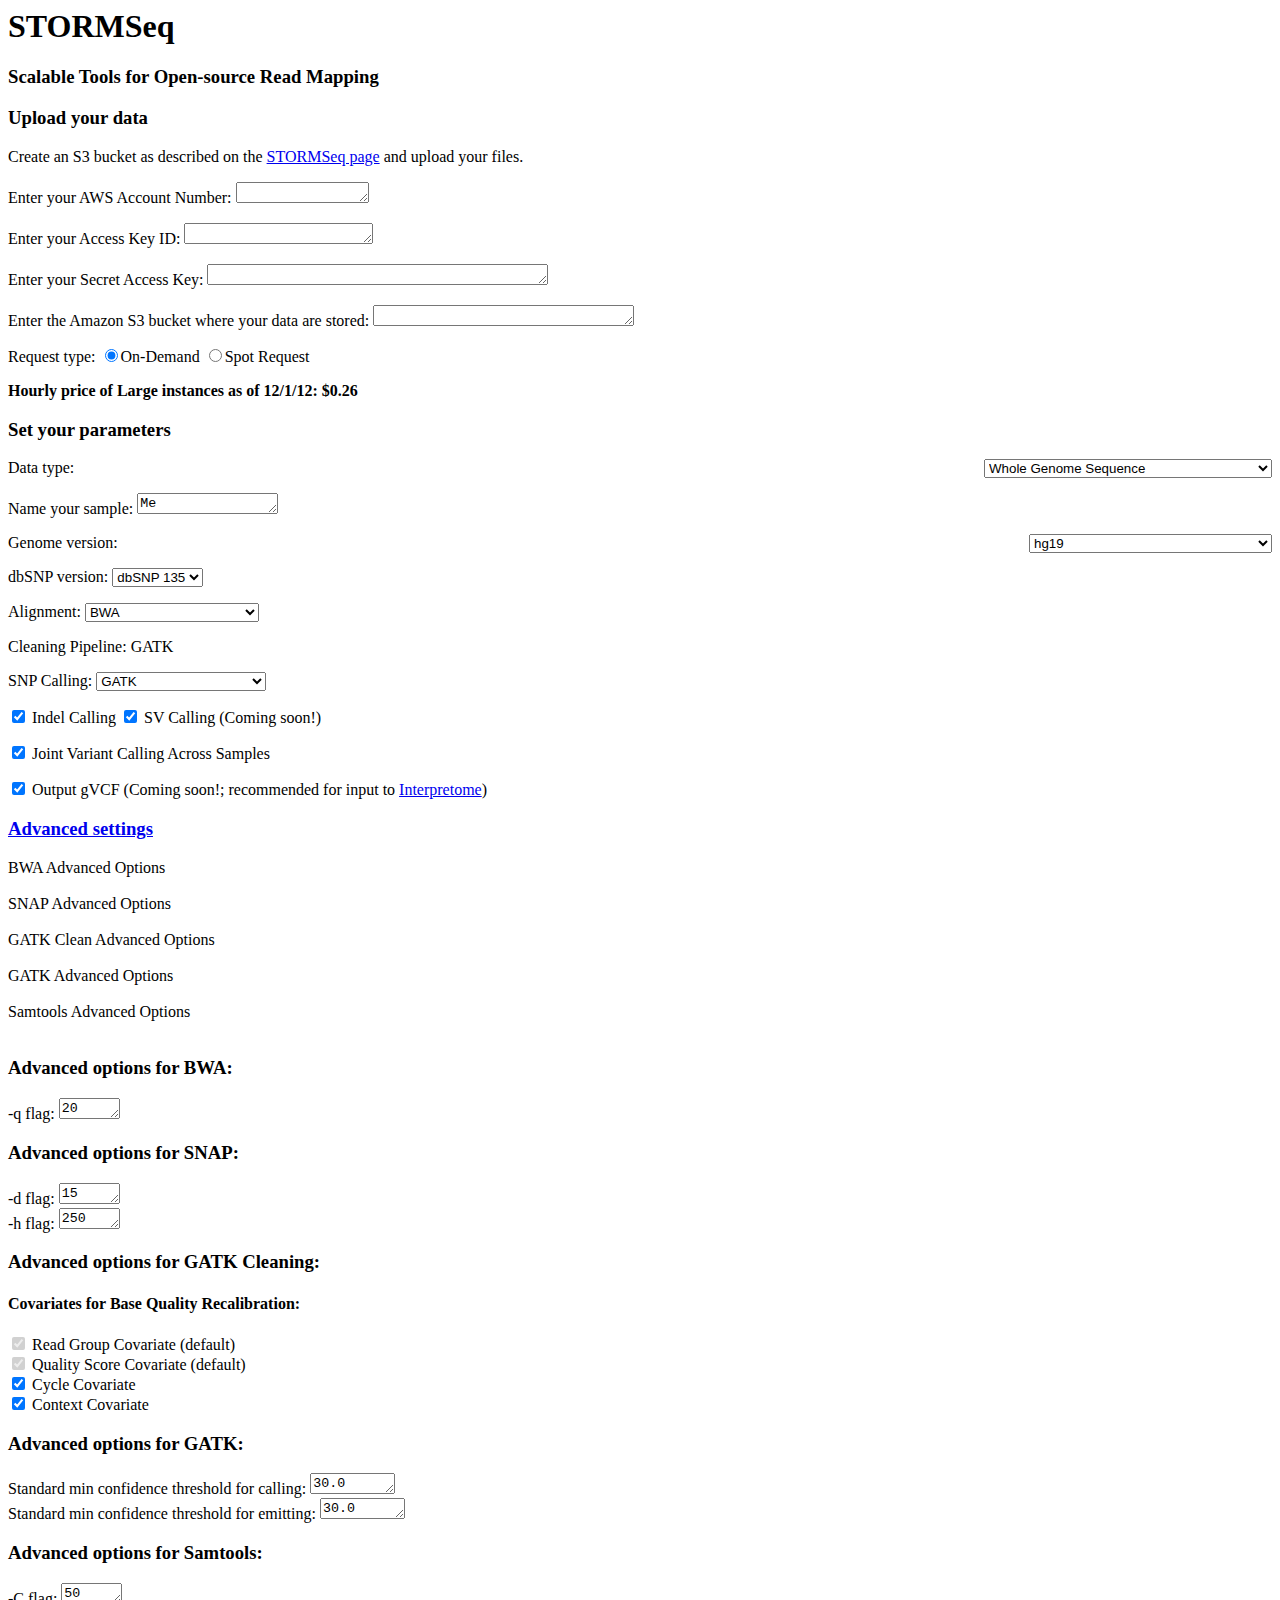
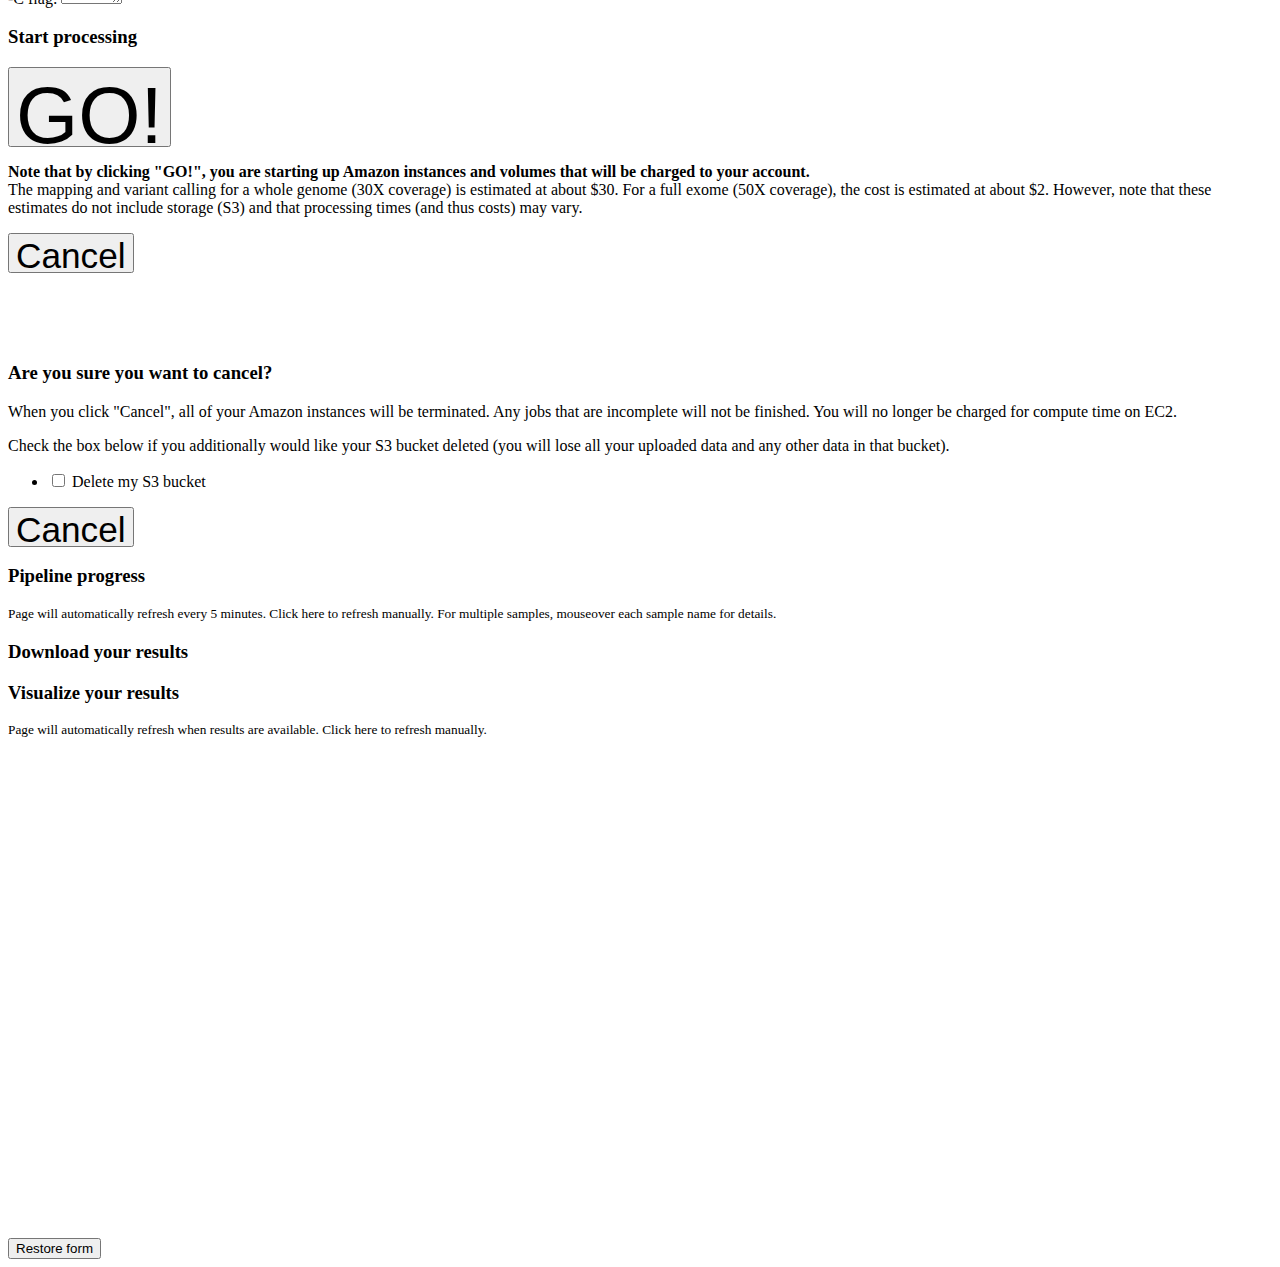
==== front_end/index.html @ 17c59794 "Fixed bug in BWA mapping" ====
<html>

<head>

<script type="text/javascript" src="js/jquery-1.7.2.min.js"></script>
<script type="text/javascript" src='js/jquery-ui-1.8.21.custom.min.js'></script>

<script src="js/jquery.ui.core.js"></script>
<script src="js/jquery.ui.widget.js"></script>
<script src="js/jquery.ui.position.js"></script>
<script src="js/jquery.ui.selectmenu.js"></script>
<script type="text/javascript" src="js/stormseq.js"></script>
<script type="text/javascript" src="js/jquery.qtip.min.js"></script>
<script type="text/javascript" src="js/d3.v2.min.js"></script>
<script type="text/javascript" src="js/jquery.autosave.pack.js"></script>
<script type="text/javascript" src="js/jquery.cookie.js"></script>

<script type="text/javascript" src="https://www.google.com/jsapi"></script>
<script type="text/javascript">
google.load("visualization", "1", {packages:["corechart"]});
</script>

<link type="text/css" href="css/jquery.ui.core.css" rel="stylesheet" />
<link type="text/css" href="css/jquery.ui.theme.css" rel="stylesheet" />
<link type="text/css" href="css/jquery.ui.selectmenu.css" rel="stylesheet" />
<link rel="stylesheet" href="css/stormseq.css" />
<link type="text/css" rel="stylesheet" href="css/jquery.qtip.css" />

<style type="text/css">
  #results_container{ display:none; }
  #no_results_container{ display:none; }
</style>


</head>
<body>
  <div id="page">
      <div id="header">
          <h1>STORMSeq</h1>
          <h3>Scalable Tools for Open-source Read Mapping</h3>
      </div>
      
      <div id="step1" class="easy-box">
          <h3>Upload your data</h3>
          <div id='startup-instructions'>
              <p>
                  Create an S3 bucket as described on the <a href="http://www.stormseq.org/use.html" target='_blank'>STORMSeq page</a> and upload your files.
              </p>
              <p>
                  <span class='qtip-link' qtip-content='Your Amazon account information will only be sent to the instance you are currently running over a secure connection.
                  This will be used to start additional machines based on the options you have selected and the number of files you upload.
                  It will not be shared with any third party.'>
                  Enter your AWS Account Number:
                  </span><textarea id='aws-account-number' rows='1' cols='14'></textarea>
              </p>
              <p>
                  <span class='qtip-link' qtip-content='Your Amazon account information will only be sent to the instance you are currently running over a secure connection.
                  This will be used to start additional machines based on the options you have selected and the number of files you upload.
                  It will not be shared with any third party.'>
                  Enter your Access Key ID: 
                  </span><textarea id='access-key-id' rows='1' cols='21'></textarea>
              </p>
              <p>
                  <span class='qtip-link' qtip-content='Your Amazon account information will only be sent to the instance you are currently running over a secure connection.
                  This will be used to start additional machines based on the options you have selected and the number of files you upload.
                  It will not be shared with any third party.'>
                  Enter your Secret Access Key:
                  </span><textarea id='secret-access-key' rows='1' cols='40'></textarea>
              </p>
              <p>
                  <span class='qtip-link' qtip-content='This can be any S3 bucket owned by you.
                  STORMSeq will look for your raw data in this bucket and then store the results here.'>
                  Enter the Amazon S3 bucket where your data are stored:
                  </span>
                  <textarea id='results-bucket' rows='1' cols='30'></textarea>
              </p>
              <!--<div id='amazon-advanced-link'>-->
              <!--    <span class='link' onclick='$("#amazon-advanced").dialog({ modal: true, width: "40%", resizable: false, buttons: {-->
              <!--      "Close": function() {$(this).dialog("close");}-->
              <!--    }});'>Amazon EC2 Advanced Options</span>-->
              <!--    <br/><br/>-->
              <!--</div>-->
              <!--<h3>Advanced options for Amazon EC2:</h3>-->
              <!--<div id="force-machine-type">-->
              <!--    <input type="radio" id="default" value='default' name="force-machine-type" checked="checked" /><label for="default" class='qtip-link'-->
              <!--    qtip-content='Default'>Default</label>-->
              <!--    <input type="radio" id="m2.4xlarge" value='m2.4xlarge' name="force-machine-type" /><label for="m2.4xlarge" class='qtip-link'-->
              <!--    qtip-content='High-memory'>High-memory</label>-->
                  <!--<input type="radio" id="cc2.8xlarge" value='cc2.8xlarge' name="force-machine-type" /><label for="cc2.8xlarge" class='qtip-link'-->
                  <!--qtip-content=''>High-memory, High-CPU (fastest, most-expensive)</label>-->
              <!--</div>-->
              <!--<br/>-->
              <p>
                <span class='qtip-link' qtip-content='<b>On-demand</b> is a standard Amazon instance.
                    These instances have fixed prices, which are typically more expensive than spot instances.
                    However, they are guaranteed server time and are guaranteed not to quit before finishing the jobs.
                    <br/>
                    <b>Spot requests</b> allow you to bid for Amazon compute time and are typically quite cheaper than On-Demand instances.
                    You can bid by entering a bid price below (the current bid price is shown, and more detailed history is available on the AWS website).
                    Note that if during processing time, the current bid price goes above your bid, the jobs may fail.
                    STORMSeq is not responsible for failed jobs due to spot request bids, and we recommend setting a bid price somewhat higher than the current price.'>
                  Request type:</span>
                <span id="amazon-request-types">
                    <input type="radio" id="normal" value='normal' name="amazon-request-types" checked="checked" /><label for="normal">On-Demand</label>
                    <input type="radio" id="spot" value='spot' name="amazon-request-types" /><label for="spot">Spot Request</label>
                </span>
              </p>
              <span id='instance-type-description'>
                <span id='normal-description' class='instance-type-descriptions'>
                  <b>Hourly price of <span class='instance-type-text'>Large</span> instances as of 12/1/12: $<span id='instance-type-on-demand-price'>0.26</span></b>
                </span>
                <span id='spot-description' class='instance-type-descriptions' style='display: none;'>
                  <span class='instance-type-text'>Large</span> instance bid: $<textarea id='spot_bid' rows='1' cols='5'>0.10</textarea>
                  <br/><b>30 day spot history:</b>
                  <div id='current-spot-price'></div>
                  If price history is not displayed, please enter your Access Key ID and Secret Access Key
                  and click <span class='link' onclick='refresh_spot_prices();'>here</span>.
                </span>
              </span>
          </div>
          <span id="report1"></span>
      </div>
      
      <div id="step2" class="easy-box disabled">
          <h3>Set your parameters</h3>
          <p>
              <span class='qtip-link' qtip-content='Select type of data analysis to optimize data output.
              In whole genome sequence, all regions of the genome will be output.
              For exome sequencing, output will be restricted to particular intervals (faster).
              Intervals files are available for the Illumina capture platform.
              Upload your own in standard intervals format (as allowed by the GATK) named as a *.interval_list file.'>
              Data type:
              </span> &nbsp;
              <select id='data-type' align='right' style='display: inline; float: right'>
                  <option value='type_wgs'>Whole Genome Sequence</option>
                  <option value='type_exome_illumina'>Illumina TruSeq Exome</option>
                  <option value='type_exome_custom'>Upload your own intervals file (coming soon!)</option>
              </select>
          </p>
          <p>
              <span class='maybe-qtip-link' qtip-content='If only one sample is uploaded (in the default directory), this sample name will be used for processing in the output file.'>
              Name your sample:</span> <textarea id='sample_name' rows='1' cols='15'>Me</textarea>
          </p>
          <p>
              Genome version:
              <select id='genome-version' align='right' style='display: inline; float: right'>
                  <option value='hg19'>hg19</option>
                  <option value='ceu-ref'>CEU reference (hg19; Coming soon!)</option>
              </select>
          </p>
          
          
          <p>
              dbSNP version:
              <select id='dbsnp-version'>
                  <option value='dbsnp135'>dbSNP 135</option>
                  <option value='dbsnp132'>dbSNP 132</option>
              </select>
          </p>
          <p>
              Alignment:
              <select id='alignment-pipeline'>
                  <option value='bwa'>BWA</option>
                  <option value='snap'>SNAP</option>
                  <option value='novo'>Novoalign (coming soon!)</option>
              </select>
          </p>
          <p>
              Cleaning Pipeline: GATK
          </p>
          <p>
              SNP Calling:
              <select id='calling-pipeline'>
                  <option value='gatk'>GATK</option>
                  <option value='samtools'>Samtools (coming soon!)</option>
              </select>
          </p>
          <p>
              <input type="checkbox" id="call_indels" name="call_indels" checked />
              <label for="call_indels">Indel Calling</label>
              <input type="checkbox" id="call_svs" name="call_svs" checked />
              <label for="call_svs">SV Calling (Coming soon!)</label>
          </p>
          <p>
              <input type="checkbox" id="joint_calling" name="joint_calling" checked />
              <label for="joint_calling">Joint Variant Calling Across Samples</label>
          </p>
          <p>
            <input type="checkbox" id="output_gvcf" name="output_gvcf" checked />
            <label for="output_gvcf">Output gVCF (Coming soon!; recommended for input to <a href="http://www.interpretome.com" target="_blank">Interpretome</a>)</label>
          </p>
          <div id="advanced_settings">
              <h3><a href="#">Advanced settings</a></h3>
              <div id='advanced-links'>
                  <div id='map-advanced-links'>
                      <div id='bwa-advanced-link' >
                          <span class='link' onclick='$("#bwa-advanced").dialog({ modal: true, width: "40%", resizable: false, buttons: {
                            "Close": function() {$(this).dialog("close");}
                          }});'>BWA Advanced Options</span>
                          <br/><br/>
                      </div>
                      <div id='snap-advanced-link' class='hidden'>
                          <span class='link' onclick='$("#snap-advanced").dialog({ modal: true, width: "40%", resizable: false, buttons: {
                            "Close": function() {$(this).dialog("close");}
                          }});'>SNAP Advanced Options</span>
                          <br/><br/>
                      </div>
                  </div>
                  <div id='clean-advanced-links' >
                      <span class='link' onclick='$("#gatk-clean-advanced").dialog({ modal: true, width: "40%", resizable: false, buttons: {
                        "Close": function() {$(this).dialog("close");}
                      }});'>GATK Clean Advanced Options</span>
                      <br/><br/>
                  </div>
                  <div id='call-advanced-links'>
                      <div id='gatk-advanced-link' >
                          <span class='link' onclick='$("#gatk-advanced").dialog({ modal: true, width: "40%", resizable: false, buttons: {
                            "Close": function() {$(this).dialog("close");}
                          }});'>GATK Advanced Options</span>
                          <br/><br/>
                      </div>
                      <div id='samtools-advanced-link' class='hidden'>
                          <span class='link' onclick='$("#samtools-advanced").dialog({ modal: true, width: "40%", resizable: false, buttons: {
                            "Close": function() {$(this).dialog("close");}
                          }});'>Samtools Advanced Options</span>
                          <br/><br/>
                      </div>
                  </div>
              </div>
          </div>
      </div>
      <div id='bwa-advanced' class='dialog hidden'>
          <h3>Advanced options for BWA:</h3>
          <span class='qtip-link' qtip-content='This is the bwa aln -q flag, which will be passed directly to BWA.
           This parameter will trim a read from the end until it encounters a maximum number of bases with Phred quality score below this threshold.
           See the BWA manual pages for more information.'>
          -q flag:</span> <textarea id='bwa-opt-q' rows='1' cols='5'>20</textarea>
      </div>
      <div id='snap-advanced' class='dialog hidden'>
          <h3>Advanced options for SNAP:</h3>
          <span class='qtip-link' qtip-content='This is the SNAP -d flag, which will be passed directly to SNAP.
           It is the maximum edit distance that SNAP will ever tolerate between a read and a candidate match in the reference genome.
           See the SNAP manual pages for more information.'>
          -d flag:</span> <textarea id='snap-opt-d' rows='1' cols='5'>15</textarea>
          <br/>
          <span class='qtip-link' qtip-content='This is the SNAP -h flag, which will be passed directly to SNAP.
           It is the threshold at which SNAP will ignore seeds with more hits than this parameter.
           See the SNAP manual pages for more information.'>
          -h flag:</span> <textarea id='snap-opt-h' rows='1' cols='5'>250</textarea>
      </div>
      <div id='gatk-clean-advanced' class='dialog hidden'>
          <h3>Advanced options for GATK Cleaning:</h3>
          <h4>Covariates for Base Quality Recalibration:</h4>
              <input type="checkbox" id="ReadGroupCovariate" name="ReadGroupCovariate" disabled='true' checked />
              <label for="ReadGroupCovariate">Read Group Covariate (default)</label>
              <br/>
              <input type="checkbox" id="QualityScoreCovariate" name="QualityScoreCovariate" disabled='true' checked />
              <label for="QualityScoreCovariate">Quality Score Covariate (default)</label>
              <br/>
              <input type="checkbox" id="CycleCovariate" name="CycleCovariate" checked />
              <label for="CycleCovariate">Cycle Covariate</label>
              <br/>
              <input type="checkbox" id="ContextCovariate" name="ContextCovariate" checked />
              <label for="ContextCovariate">Context Covariate</label>
              <br/>
      </div>
      <div id='gatk-advanced' class='dialog hidden'>
          <h3>Advanced options for GATK:</h3>
          Standard min confidence threshold for calling: <textarea id='gatk-opt-std-call' rows='1' cols='8'>30.0</textarea>
          <br/>
          Standard min confidence threshold for emitting: <textarea id='gatk-opt-std-emit' rows='1' cols='8'>30.0</textarea>
          <br/>
      </div>
      <div id='samtools-advanced' class='dialog hidden'>
          <h3>Advanced options for Samtools:</h3>
          -C flag: <textarea id='samtools-opt-c' rows='1' cols='5'>50</textarea>
      </div>
      <div id="step3" class="easy-box disabled">
          <h3>Start processing</h3>
          <p>
              <button id='start_button' class='btn green' style='height:80px; font-size:5.0em;'>GO!</button>
          </p>
          <b>Note that by clicking "GO!", you are starting up Amazon instances and volumes that will be charged to your account.</b>
          <br/>
          The mapping and variant calling for a whole genome (30X coverage) is estimated at about $30.
          For a full exome (50X coverage), the cost is estimated at about $2.
          However, note that these estimates do not include storage (S3) and that processing times (and thus costs) may vary.
          <br/>
          <p>
              <button id='confirm_cancel_button' class='btn red' style='height:40px; font-size:2.2em;'>Cancel</button>
          </p>
          <br/><br/>
          <div id='run-status'></div>
          <br/>
      </div>
      <div id='cancel-box' class='hidden dialog'>
          <h3>Are you sure you want to cancel?</h3>
          <p>
          When you click "Cancel", all of your Amazon instances will be terminated.  Any jobs that are incomplete
          will not be finished.  You will no longer be charged for compute time on EC2.
          </p>
          <p>
          Check the box below if you additionally would like your S3 bucket deleted (you will lose all your uploaded data and any other data in that bucket).
          <div id='cancel-advanced'>
          <ul><li><input type="checkbox" id="delete_s3" name="delete_s3"/>
              <label for="delete_s3">Delete my S3 bucket</label>
          </ul>
          </div>
          </p>
          <p>
              <button id='cancel_button' class='btn red' style='height:40px; font-size:2.2em;'>Cancel</button>
          </p>
      </div>
      <div id='cancel-response-box' class='hidden dialog'></div>
      <div id="progress">
          <h3>Pipeline progress</h3>
          <small>Page will automatically refresh every 5 minutes. Click <span class='link' onclick='click_refresh_progress();'>here</span> to refresh manually.
          For multiple samples, mouseover each sample name for details.<br/></small>
          <div id='all-progress-charts'>
          </div>
          <div id='all-progress-charts-hidden'>
          </div>
      </div>
      
      <div id="download">
          <h3>Download your results</h3>
          <div id='download-results'></div>
      </div>
  
      <div id="visualize">
          <h3>Visualize your results</h3>
          <small>Page will automatically refresh when results are available. Click <span class='link' onclick='refresh_vis();'>here</span> to refresh manually.<br/></small>
          <div id='visualize-results'></div>
          <div id='chart_div' style="width: 900px; height: 500px;"></div>
      </div>
  
  </div>  
  <button class="autosave_restore hidden">Restore form</button>

</body>

</html>
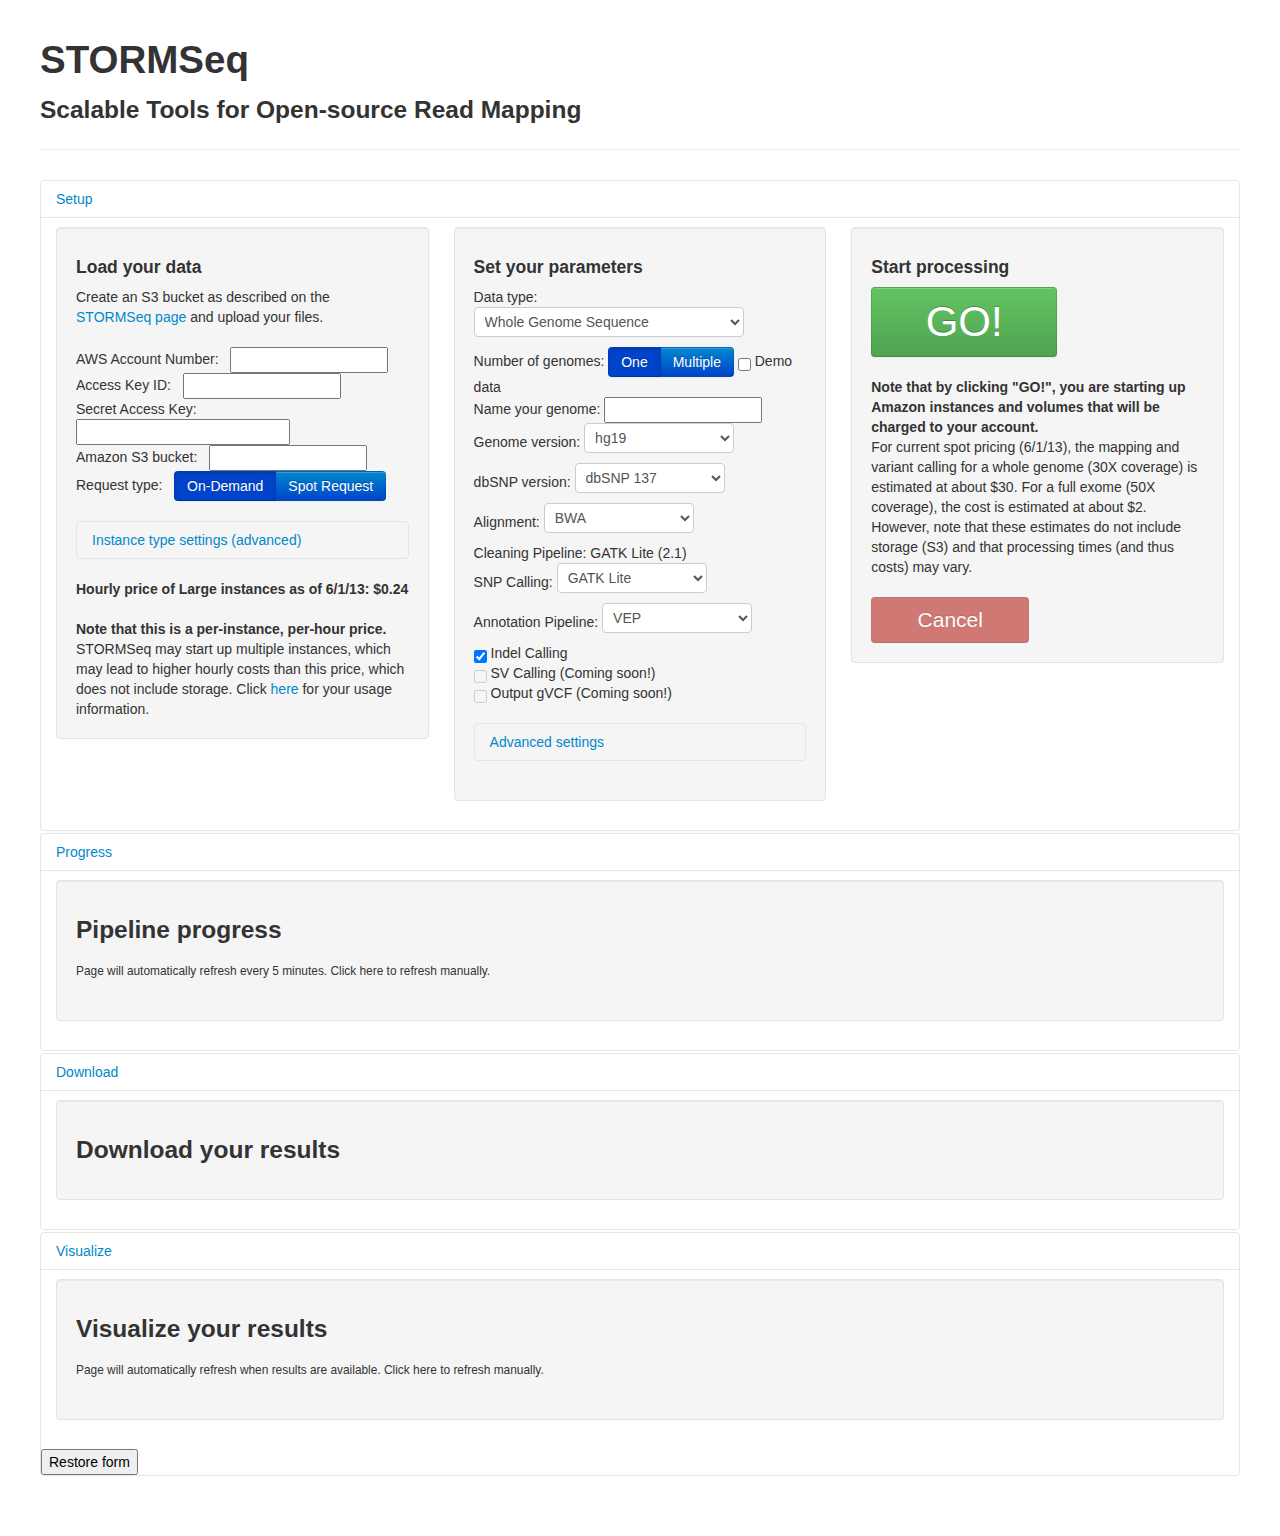
==== commit b5ad40ca: "Minor fixes; Up to v1.0.4" ====
--- a/front_end/index.html
+++ b/front_end/index.html
@@ -1,342 +1,453 @@
-<html>
-
-<head>
-
-<script type="text/javascript" src="js/jquery-1.7.2.min.js"></script>
-<script type="text/javascript" src='js/jquery-ui-1.8.21.custom.min.js'></script>
-
-<script src="js/jquery.ui.core.js"></script>
-<script src="js/jquery.ui.widget.js"></script>
-<script src="js/jquery.ui.position.js"></script>
-<script src="js/jquery.ui.selectmenu.js"></script>
-<script type="text/javascript" src="js/stormseq.js"></script>
-<script type="text/javascript" src="js/jquery.qtip.min.js"></script>
-<script type="text/javascript" src="js/d3.v2.min.js"></script>
-<script type="text/javascript" src="js/jquery.autosave.pack.js"></script>
-<script type="text/javascript" src="js/jquery.cookie.js"></script>
-
-<script type="text/javascript" src="https://www.google.com/jsapi"></script>
-<script type="text/javascript">
-google.load("visualization", "1", {packages:["corechart"]});
-</script>
-
-<link type="text/css" href="css/jquery.ui.core.css" rel="stylesheet" />
-<link type="text/css" href="css/jquery.ui.theme.css" rel="stylesheet" />
-<link type="text/css" href="css/jquery.ui.selectmenu.css" rel="stylesheet" />
-<link rel="stylesheet" href="css/stormseq.css" />
-<link type="text/css" rel="stylesheet" href="css/jquery.qtip.css" />
-
-<style type="text/css">
-  #results_container{ display:none; }
-  #no_results_container{ display:none; }
-</style>
-
-
-</head>
-<body>
-  <div id="page">
-      <div id="header">
-          <h1>STORMSeq</h1>
-          <h3>Scalable Tools for Open-source Read Mapping</h3>
+<!DOCTYPE html>
+<html lang='en'>
+  <head>
+    <meta charset="utf-8">
+    <title>STORMSeq Webserver</title>
+    <meta name="viewport" content="width=device-width, initial-scale=1.0">
+    <meta name="description" content="">
+    <meta name="author" content="">
+      
+    <link rel="stylesheet" href="css/bootstrap.min.css" />
+    <!--<link rel="stylesheet" href="css/bootstrap-responsive.min.css" />-->
+    <!--<link type="text/css" href="css/jquery.ui.core.css" rel="stylesheet" />-->
+    <!--<link type="text/css" href="css/jquery.ui.theme.css" rel="stylesheet" />-->
+    <!--<link type="text/css" href="css/jquery.ui.selectmenu.css" rel="stylesheet" />-->
+    <link rel="stylesheet" href="css/stormseq.css" />
+    
+    <script type="text/javascript" src="js/jquery-1.7.2.min.js"></script>
+    <!--<script type="text/javascript" src='js/jquery-ui-1.8.21.custom.min.js'></script>-->
+    <style>
+      body {
+        padding: 20px 40px 40px 40px;
+      }
+    </style>
+  </head>
+  <body>
+    <div id="container">
+      <div class="page-header">
+        <h1>STORMSeq</h1>
+        <h3>Scalable Tools for Open-source Read Mapping</h3>
       </div>
-      
-      <div id="step1" class="easy-box">
-          <h3>Upload your data</h3>
-          <div id='startup-instructions'>
-              <p>
-                  Create an S3 bucket as described on the <a href="http://www.stormseq.org/use.html" target='_blank'>STORMSeq page</a> and upload your files.
-              </p>
-              <p>
-                  <span class='qtip-link' qtip-content='Your Amazon account information will only be sent to the instance you are currently running over a secure connection.
-                  This will be used to start additional machines based on the options you have selected and the number of files you upload.
-                  It will not be shared with any third party.'>
-                  Enter your AWS Account Number:
-                  </span><textarea id='aws-account-number' rows='1' cols='14'></textarea>
-              </p>
-              <p>
-                  <span class='qtip-link' qtip-content='Your Amazon account information will only be sent to the instance you are currently running over a secure connection.
-                  This will be used to start additional machines based on the options you have selected and the number of files you upload.
-                  It will not be shared with any third party.'>
-                  Enter your Access Key ID: 
-                  </span><textarea id='access-key-id' rows='1' cols='21'></textarea>
-              </p>
-              <p>
-                  <span class='qtip-link' qtip-content='Your Amazon account information will only be sent to the instance you are currently running over a secure connection.
-                  This will be used to start additional machines based on the options you have selected and the number of files you upload.
-                  It will not be shared with any third party.'>
-                  Enter your Secret Access Key:
-                  </span><textarea id='secret-access-key' rows='1' cols='40'></textarea>
-              </p>
-              <p>
-                  <span class='qtip-link' qtip-content='This can be any S3 bucket owned by you.
-                  STORMSeq will look for your raw data in this bucket and then store the results here.'>
-                  Enter the Amazon S3 bucket where your data are stored:
-                  </span>
-                  <textarea id='results-bucket' rows='1' cols='30'></textarea>
-              </p>
-              <!--<div id='amazon-advanced-link'>-->
-              <!--    <span class='link' onclick='$("#amazon-advanced").dialog({ modal: true, width: "40%", resizable: false, buttons: {-->
-              <!--      "Close": function() {$(this).dialog("close");}-->
-              <!--    }});'>Amazon EC2 Advanced Options</span>-->
-              <!--    <br/><br/>-->
-              <!--</div>-->
-              <!--<h3>Advanced options for Amazon EC2:</h3>-->
-              <!--<div id="force-machine-type">-->
-              <!--    <input type="radio" id="default" value='default' name="force-machine-type" checked="checked" /><label for="default" class='qtip-link'-->
-              <!--    qtip-content='Default'>Default</label>-->
-              <!--    <input type="radio" id="m2.4xlarge" value='m2.4xlarge' name="force-machine-type" /><label for="m2.4xlarge" class='qtip-link'-->
-              <!--    qtip-content='High-memory'>High-memory</label>-->
-                  <!--<input type="radio" id="cc2.8xlarge" value='cc2.8xlarge' name="force-machine-type" /><label for="cc2.8xlarge" class='qtip-link'-->
-                  <!--qtip-content=''>High-memory, High-CPU (fastest, most-expensive)</label>-->
-              <!--</div>-->
-              <!--<br/>-->
-              <p>
-                <span class='qtip-link' qtip-content='<b>On-demand</b> is a standard Amazon instance.
-                    These instances have fixed prices, which are typically more expensive than spot instances.
-                    However, they are guaranteed server time and are guaranteed not to quit before finishing the jobs.
-                    <br/>
-                    <b>Spot requests</b> allow you to bid for Amazon compute time and are typically quite cheaper than On-Demand instances.
-                    You can bid by entering a bid price below (the current bid price is shown, and more detailed history is available on the AWS website).
-                    Note that if during processing time, the current bid price goes above your bid, the jobs may fail.
-                    STORMSeq is not responsible for failed jobs due to spot request bids, and we recommend setting a bid price somewhat higher than the current price.'>
-                  Request type:</span>
-                <span id="amazon-request-types">
-                    <input type="radio" id="normal" value='normal' name="amazon-request-types" checked="checked" /><label for="normal">On-Demand</label>
-                    <input type="radio" id="spot" value='spot' name="amazon-request-types" /><label for="spot">Spot Request</label>
+    
+<div class='accordion' id="all_tabs">
+  <div class="accordion-group">
+    <div class="accordion-heading">
+      <a class="accordion-toggle" data-toggle="collapse" href="#start_tab">Setup</a>
+    </div>
+    <div id='start_tab' class='accordion-body collapse in'>
+      <div class="accordion-inner">
+        <div class="row-fluid">
+          <div class="span4">
+            <div class='well easy-box'>
+              <h4>Load your data</h4>
+              Create an S3 bucket as described on the <a href="http://www.stormseq.org/use.html" target='_blank'>STORMSeq page</a> and upload your files.
+              <br/><br/>
+              <span class="tt" title='Your Amazon account information will only be sent to the instance you are currently running over a secure connection.
+              This will be used to start additional machines based on the options you have selected and the number of files you upload.
+              It will not be shared with any third party.'>
+              AWS Account Number:
+              </span>&nbsp; <input id='aws_account_number' class='input-medium opts'></input>
+              <br/>
+              <span class="tt" title='Your Amazon account information will only be sent to the instance you are currently running over a secure connection.
+              This will be used to start additional machines based on the options you have selected and the number of files you upload.
+              It will not be shared with any third party.'>
+              Access Key ID: 
+              </span>&nbsp; <input id='access_key_id' class='input-medium opts'></input>
+              <br/>
+              <span class="tt" title='Your Amazon account information will only be sent to the instance you are currently running over a secure connection.
+              This will be used to start additional machines based on the options you have selected and the number of files you upload.
+              It will not be shared with any third party.'>
+              Secret Access Key:
+              </span> &nbsp; <input id='secret_access_key' class='opts'></input>
+              <br/>
+              <span class="tt" title='This can be any S3 bucket owned by you.
+              STORMSeq will look for your raw data in this bucket and then store the results here.'>
+              Amazon S3 bucket:
+              </span> &nbsp; <input id='s3_bucket' class='input-medium opts'></input>
+              <br/>
+              <span class="tt" title='<b>On-demand</b> is a standard Amazon instance.
+                These instances have fixed prices, which are typically more expensive than spot instances.
+                However, they are guaranteed server time and are guaranteed not to quit before finishing the jobs.
+                <br/>
+                <b>Spot requests</b> allow you to bid for Amazon compute time and are typically quite cheaper than On-Demand instances.
+                You can bid by entering a bid price below (the current bid price is shown, and more detailed history is available on the AWS website).
+                Note that if during processing time, the current bid price goes above your bid, the jobs may fail.
+                STORMSeq is not responsible for failed jobs due to spot request bids, and we recommend setting a bid price somewhat higher than the current price.'>
+                Request type:
+              </span> &nbsp;
+              <div class="btn-group" data-toggle="buttons-radio" id="amazon-request-types">
+                <a name='normal' value='normal' class="btn btn-primary active">On-Demand</a>
+                <a name='spot' value='spot' class="btn btn-primary">Spot Request</a>
+              </div>
+              <br/><br/>
+              <div class='accordion' id="advanced_settings">
+                <div class="accordion-group">
+                  <div class="accordion-heading">
+                    <a class="accordion-toggle" data-toggle="collapse" data-parent="#machine_settings" href="#machine-links">Instance type settings (advanced)</a>
+                  </div>
+                  <div id='machine-links' class='accordion-body collapse'>
+                    <div class="accordion-inner">
+                      <select id='amazon-instance-types' class='input-medium opts'>
+                        <option value='default' id='default_instance_option'>Default (Large)</option>
+                        <option value='c1.xlarge'>High-CPU Extra Large (BWA and BWA-MEM; c1.xlarge)</option>
+                        <option value='m1.xlarge'>Extra Large (BWA and BWA-MEM; m1.xlarge)</option>
+                        <option value='m2.4xlarge'>High-Memory 4X Extra Large (All; m2.4xlarge)</option>
+                      </select>
+                    </div>
+                  </div>
+                </div>
+              </div>
+              <span id='instance-type-description'>
+                <span id='normal-description' class='amazon_types'>
+                  <b>Hourly price of <span class='instance-type-text'>Large</span> instances as of 6/1/13: $<span id='instance-type-on-demand-price'>0.24</span></b>
                 </span>
-              </p>
-              <span id='instance-type-description'>
-                <span id='normal-description' class='instance-type-descriptions'>
-                  <b>Hourly price of <span class='instance-type-text'>Large</span> instances as of 12/1/12: $<span id='instance-type-on-demand-price'>0.26</span></b>
-                </span>
-                <span id='spot-description' class='instance-type-descriptions' style='display: none;'>
-                  <span class='instance-type-text'>Large</span> instance bid: $<textarea id='spot_bid' rows='1' cols='5'>0.10</textarea>
-                  <br/><b>30 day spot history:</b>
-                  <div id='current-spot-price'></div>
+                <span id='spot-description' class='hide amazon_types'>
+                  <span class='instance-type-text'>Large</span> instance bid: $<input id='spot_bid' class='input-mini opts'></input>
+                  <br/>
+                  <b>30 day spot history:</b><br/>
+                  <span id='current-spot-price'></span>
+                  <br/>
                   If price history is not displayed, please enter your Access Key ID and Secret Access Key
                   and click <span class='link' onclick='refresh_spot_prices();'>here</span>.
                 </span>
+                <br/><br/>
+                <b>Note that this is a per-instance, per-hour price.</b>
+                STORMSeq may start up multiple
+                <span class="tt" title='The number of instances depends on the number of samples and input files provided, and what type of analysis (exome or genome) is selected.'>instances</span>,
+                which may lead to higher hourly costs than this price, which does not include storage.
+                Click
+                <a href="https://portal.aws.amazon.com/gp/aws/developer/account?ie=UTF8&action=activity-summary" target="_blank">here</a>
+                <!--<a href="https://console.aws.amazon.com/billing/home#/" target="_blank">here</a>-->
+                for your usage information.
               </span>
-          </div>
-          <span id="report1"></span>
-      </div>
-      
-      <div id="step2" class="easy-box disabled">
-          <h3>Set your parameters</h3>
-          <p>
-              <span class='qtip-link' qtip-content='Select type of data analysis to optimize data output.
+            </div>
+          </div>
+          
+          <div class="span4">
+            <div class='well easy-box'>
+              <h4>Set your parameters</h4>
+              <span class="tt" title='Select type of data analysis to optimize data output.
               In whole genome sequence, all regions of the genome will be output.
               For exome sequencing, output will be restricted to particular intervals (faster).
               Intervals files are available for the Illumina capture platform.
               Upload your own in standard intervals format (as allowed by the GATK) named as a *.interval_list file.'>
               Data type:
               </span> &nbsp;
-              <select id='data-type' align='right' style='display: inline; float: right'>
-                  <option value='type_wgs'>Whole Genome Sequence</option>
-                  <option value='type_exome_illumina'>Illumina TruSeq Exome</option>
-                  <option value='type_exome_custom'>Upload your own intervals file (coming soon!)</option>
-              </select>
-          </p>
-          <p>
-              <span class='maybe-qtip-link' qtip-content='If only one sample is uploaded (in the default directory), this sample name will be used for processing in the output file.'>
-              Name your sample:</span> <textarea id='sample_name' rows='1' cols='15'>Me</textarea>
-          </p>
-          <p>
+              <select id='data_type' class='input-xlarge opts'>
+                <option value='type_wgs'>Whole Genome Sequence</option>
+                <option value='type_exome_illumina'>Illumina TruSeq Exome</option>
+                <option value='type_exome_nextera'>Illumina Nextera Rapid Capture</option>
+                <!--<option value='type_exome_nextera_expanded'>Illumina Nextera Rapid Capture Expanded</option>-->
+                  <!--Nextera expanded has no chrM capture, so this would break GATK - need workaround-->
+                <option value='type_exome_custom' disabled='disabled'>Upload your own intervals file (coming soon!)</option>
+              </select>
+              <br/>
+              Number of genomes:
+              <div class="btn-group" data-toggle="buttons-radio" id='number_of_genomes'>
+                <a id='single_individual' value='single_individual' class="btn btn-primary active">One</a>
+                <a id='multiple_individuals' href="#sample_names_modal" data-toggle="modal" value='multiple_individuals' class="btn btn-primary">Multiple</a>
+              </div>
+              <input type="checkbox" id="demo_data" class='opts' /> <span class='tt' title='Click here to run demo data instead of your samples. Note that you will still be charged by Amazon for this run.'>Demo data</span>
+              <br/>
+              <div id='genome_name'>
+                <span class='tt' title='If only one sample is uploaded (in the root directory of the S3 bucket), this sample name will be used for processing in the output file.'>
+                  Name your genome:
+                </span> <input id='sample_name' class='input-medium opts'></input>
+              </div>
+              <div id='multiple_genome_names' class='hide'>
+                <span class='link' href="#sample_names_modal" data-toggle="modal">Select genomes</span>
+              </div>
+              
+              <div id='sample_names_modal' class='modal hide fade'>
+                <div class="modal-header">
+                  <button type="button" class="close" data-dismiss="modal" aria-hidden="true">&times;</button>
+                  <h3>Multiple Samples</h3>
+                </div>
+                <div class="modal-body">
+                  Please select the names of the genomes you wish to align.
+                  These correspond exactly to directories in your S3 bucket.
+                  Click <span class='link' onclick='refresh_sample_names()'>here</span> to refresh.
+                  <br/><br/>
+                  <div id='sample_name_selects'>
+                    <div id='sample_span_1'>
+                      Sample 1: <select id='sample_1' class='input-large multi_sample all_samples'>
+                      <option value=''></option>
+                      </select><br/>
+                    </div>
+                  </div>
+                  <a name='add_sample' class='btn btn-primary' onclick='add_sample();'>Add Sample</a>
+                </div>
+                <div class="modal-footer">
+                  <a href="#" class="btn" data-dismiss="modal" aria-hidden="true">Close</a>
+                </div>
+              </div>
+              
               Genome version:
-              <select id='genome-version' align='right' style='display: inline; float: right'>
-                  <option value='hg19'>hg19</option>
-                  <option value='ceu-ref'>CEU reference (hg19; Coming soon!)</option>
-              </select>
-          </p>
+              <select id='genome_version' class='input-medium opts'>
+                <option value='hg19'>hg19</option>
+                <option value='ceu_ref' disabled='disabled'>CEU reference (hg19; Coming soon!)</option>
+              </select>
+              <br/>
+              dbSNP version:
+              <select id='dbsnp_version' class='input-medium opts'>
+                <option value='dbsnp137'>dbSNP 137</option>
+                <option value='dbsnp135'>dbSNP 135</option>
+                <option value='dbsnp132'>dbSNP 132</option>
+              </select>
+              <br/>
+              Alignment:
+              <select id='alignment_pipeline' class='input-medium opts'>
+                <option value='bwa'>BWA</option>
+                <option value='bwa-mem'>BWA-MEM</option>
+                <option value='snap'>SNAP</option>
+                <!--<option value='novo'>Novoalign (coming soon!)</option>-->
+              </select>
+              <br/>
+              Cleaning Pipeline: GATK Lite (2.1)
+              <br/>
+              SNP Calling:
+              <select id='calling_pipeline' class='input-medium opts'>
+                <option value='gatk-lite'>GATK Lite</option>
+                <option value='samtools'>Samtools</option>
+                <option value='gatk' disabled='disabled'>GATK 2.7 (coming soon!)</option>
+              </select>
+              <br/>
+              Annotation Pipeline:
+              <select id='annotation_pipeline' class='input-medium opts'>
+                <option value='vep'>VEP</option>
+                <option value='vat' disabled='disabled'>VAT (coming soon!)</option>
+              </select>
+              <br/>
+              <input type="checkbox" id="indel_calling" class='opts' checked /> Indel Calling
+              <br/>
+              <input type="checkbox" id="sv_calling" class='opts' disabled='disabled' /> SV Calling (Coming soon!)
+              <br/>
+              <span id='joint_calling_box' class='hide'><input type="checkbox" id="joint_calling" class='opts' checked /> Joint Variant Calling Across Samples<br/></span>
+              <span id='gvcf_box'>
+                <input type="checkbox" id="output_gvcf" class='opts' disabled='disabled' />
+                Output gVCF (Coming soon!<!--; recommended for input to <a href="http://www.interpretome.com" target="_blank">Interpretome</a>-->)
+              </span>
+              <br/><br/>
+              <div class='accordion' id="advanced_settings">
+                <div class="accordion-group">
+                  <div class="accordion-heading">
+                    <a class="accordion-toggle" data-toggle="collapse" data-parent="#advanced_settings" href="#advanced-links">Advanced settings</a>
+                  </div>
+                  <div id='advanced-links' class='accordion-body collapse'>
+                    <div class="accordion-inner">
+                      <div id='map-advanced-links'>
+                        <a id='bwa-advanced-link' href="#bwa-advanced" class="btn" data-toggle="modal">BWA Advanced Options</a>
+                        <a id='snap-advanced-link' href="#snap-advanced" class="btn" data-toggle="modal">SNAP Advanced Options</a>
+                      </div>
+                      <div id='clean-advanced-links'>
+                        <a id='gatk-clean-advanced-link' href="#gatk-clean-advanced" class="btn" data-toggle="modal">GATK Clean Advanced Options</a>
+                      </div>
+                      <div id='call-advanced-links'>
+                        <a id='gatk-advanced-link' href="#gatk-advanced" class="btn" data-toggle="modal">GATK Advanced Options</a>
+                        <a id='samtools-advanced-link' href="#samtools-advanced" class="btn" data-toggle="modal">Samtools Advanced Options</a>
+                      </div>
+                    </div>
+                  </div>
+                </div>
+              </div>
+              
+              <div id='bwa-advanced' class='modal hide fade'>
+                <div class="modal-header">
+                  <button type="button" class="close" data-dismiss="modal" aria-hidden="true">&times;</button>
+                  <h3>Advanced options for BWA</h3>
+                </div>
+                <div class="modal-body">
+                  <span class="tt" title='This is the bwa aln -q flag, which will be passed directly to BWA.
+                   This parameter will trim a read from the end until it encounters a maximum number of bases with Phred quality score below this threshold.
+                   See the BWA manual pages for more information.'>
+                  -q flag:</span> <input id='bwa_opt_q' class='input-mini opts' value="20"></input>
+                </div>
+                <div class="modal-footer">
+                  <a href="#" class="btn" data-dismiss="modal" aria-hidden="true">Close</a>
+                </div>
+              </div>
+              
+              <div id='snap-advanced' class='modal hide fade'>
+                <div class="modal-header">
+                  <button type="button" class="close" data-dismiss="modal" aria-hidden="true">&times;</button>
+                  <h3>Advanced options for SNAP</h3>
+                </div>
+                <div class="modal-body">
+                  <span class="tt" title='This is the SNAP -d flag, which will be passed directly to SNAP.
+                   It is the maximum edit distance that SNAP will ever tolerate between a read and a candidate match in the reference genome.
+                   See the SNAP manual pages for more information.'>
+                  -d flag:</span> <input id='snap_opt_d' class='input-mini opts' value='15'></input>
+                  <br/>
+                  <span class="tt" title='This is the SNAP -h flag, which will be passed directly to SNAP.
+                   It is the threshold at which SNAP will ignore seeds with more hits than this parameter.
+                   See the SNAP manual pages for more information.'>
+                  -h flag:</span> <input id='snap_opt_h' class='input-mini opts' value='250'></input>
+                </div>
+                <div class="modal-footer">
+                  <a href="#" class="btn" data-dismiss="modal" aria-hidden="true">Close</a>
+                </div>
+              </div>
+              
+              <div id='gatk-clean-advanced' class='modal hide fade'>
+                <div class="modal-header">
+                  <button type="button" class="close" data-dismiss="modal" aria-hidden="true">&times;</button>
+                  <h3>Advanced options for GATK Cleaning</h3>
+                </div>
+                <div class="modal-body">
+                  <h4>Covariates for Base Quality Recalibration</h4>
+                  <input type="checkbox" id="ReadGroupCovariate" class="opts" disabled='true' checked /> Read Group Covariate (default)
+                  <br/>
+                  <input type="checkbox" id="QualityScoreCovariate" class="opts" disabled='true' checked /> Quality Score Covariate (default)
+                  <br/>
+                  <input type="checkbox" id="CycleCovariate" class="opts" checked /> Cycle Covariate
+                  <br/>
+                  <input type="checkbox" id="ContextCovariate" class="opts" checked /> Context Covariate
+                </div>
+                <div class="modal-footer">
+                  <a href="#" class="btn" data-dismiss="modal" aria-hidden="true">Close</a>
+                </div>
+              </div>
+              
+              <div id='gatk-advanced' class='modal hide fade'>
+                <div class="modal-header">
+                  <button type="button" class="close" data-dismiss="modal" aria-hidden="true">&times;</button>
+                  <h3>Advanced options for GATK</h3>
+                </div>
+                <div class="modal-body">
+                  Standard min confidence threshold for calling: <input id='gatk_opt_std_call' class='input-mini opts' value='30.0'></input>
+                  <br/>
+                  Standard min confidence threshold for emitting: <input id='gatk_opt_std_emit' class='input-mini opts' value='30.0'></input>
+                </div>
+                <div class="modal-footer">
+                  <a href="#" class="btn" data-dismiss="modal" aria-hidden="true">Close</a>
+                </div>
+              </div>
+              
+              <div id='samtools-advanced' class='modal hide fade'>
+                <div class="modal-header">
+                  <button type="button" class="close" data-dismiss="modal" aria-hidden="true">&times;</button>
+                  <h3>Advanced options for Samtools</h3>
+                </div>
+                <div class="modal-body">
+                  Max depth to call a variant (typically ~2X mean depth; vcfUtils -D): <input id='samtools_opt_d' class='input-mini opts' value='100'></input>
+                </div>
+                <div class="modal-footer">
+                  <a href="#" class="btn" data-dismiss="modal" aria-hidden="true">Close</a>
+                </div>
+              </div>
+            </div>
+          </div>
           
-          
-          <p>
-              dbSNP version:
-              <select id='dbsnp-version'>
-                  <option value='dbsnp135'>dbSNP 135</option>
-                  <option value='dbsnp132'>dbSNP 132</option>
-              </select>
-          </p>
-          <p>
-              Alignment:
-              <select id='alignment-pipeline'>
-                  <option value='bwa'>BWA</option>
-                  <option value='snap'>SNAP</option>
-                  <option value='novo'>Novoalign (coming soon!)</option>
-              </select>
-          </p>
-          <p>
-              Cleaning Pipeline: GATK
-          </p>
-          <p>
-              SNP Calling:
-              <select id='calling-pipeline'>
-                  <option value='gatk'>GATK</option>
-                  <option value='samtools'>Samtools (coming soon!)</option>
-              </select>
-          </p>
-          <p>
-              <input type="checkbox" id="call_indels" name="call_indels" checked />
-              <label for="call_indels">Indel Calling</label>
-              <input type="checkbox" id="call_svs" name="call_svs" checked />
-              <label for="call_svs">SV Calling (Coming soon!)</label>
-          </p>
-          <p>
-              <input type="checkbox" id="joint_calling" name="joint_calling" checked />
-              <label for="joint_calling">Joint Variant Calling Across Samples</label>
-          </p>
-          <p>
-            <input type="checkbox" id="output_gvcf" name="output_gvcf" checked />
-            <label for="output_gvcf">Output gVCF (Coming soon!; recommended for input to <a href="http://www.interpretome.com" target="_blank">Interpretome</a>)</label>
-          </p>
-          <div id="advanced_settings">
-              <h3><a href="#">Advanced settings</a></h3>
-              <div id='advanced-links'>
-                  <div id='map-advanced-links'>
-                      <div id='bwa-advanced-link' >
-                          <span class='link' onclick='$("#bwa-advanced").dialog({ modal: true, width: "40%", resizable: false, buttons: {
-                            "Close": function() {$(this).dialog("close");}
-                          }});'>BWA Advanced Options</span>
-                          <br/><br/>
-                      </div>
-                      <div id='snap-advanced-link' class='hidden'>
-                          <span class='link' onclick='$("#snap-advanced").dialog({ modal: true, width: "40%", resizable: false, buttons: {
-                            "Close": function() {$(this).dialog("close");}
-                          }});'>SNAP Advanced Options</span>
-                          <br/><br/>
-                      </div>
-                  </div>
-                  <div id='clean-advanced-links' >
-                      <span class='link' onclick='$("#gatk-clean-advanced").dialog({ modal: true, width: "40%", resizable: false, buttons: {
-                        "Close": function() {$(this).dialog("close");}
-                      }});'>GATK Clean Advanced Options</span>
-                      <br/><br/>
-                  </div>
-                  <div id='call-advanced-links'>
-                      <div id='gatk-advanced-link' >
-                          <span class='link' onclick='$("#gatk-advanced").dialog({ modal: true, width: "40%", resizable: false, buttons: {
-                            "Close": function() {$(this).dialog("close");}
-                          }});'>GATK Advanced Options</span>
-                          <br/><br/>
-                      </div>
-                      <div id='samtools-advanced-link' class='hidden'>
-                          <span class='link' onclick='$("#samtools-advanced").dialog({ modal: true, width: "40%", resizable: false, buttons: {
-                            "Close": function() {$(this).dialog("close");}
-                          }});'>Samtools Advanced Options</span>
-                          <br/><br/>
-                      </div>
-                  </div>
-              </div>
-          </div>
+          <div class='span4'>
+            <div class="well easy-box">
+              <h4>Start processing</h4>
+              <a id='start_button' class='btn btn-success' style='width: 120px; padding: 24px 32px; font-size:3.0em'>GO!</a>
+              <br/>
+              <div class='run-status'></div>
+              <br/>
+              <b>Note that by clicking "GO!", you are starting up Amazon instances and volumes that will be charged to your account.</b>
+              <br/>
+              For current spot pricing (6/1/13), the mapping and variant calling for a whole genome (30X coverage) is estimated at about $30.
+              For a full exome (50X coverage), the cost is estimated at about $2.
+              However, note that these estimates do not include storage (S3) and that processing times (and thus costs) may vary.
+              <br/><br/>
+              <a id='cancel_button' class='btn btn-danger disabled' style='width: 120px; padding: 12px 18px; font-size:1.5em'>Cancel</a>
+            </div>
+          </div>
+          <div id='cancel-box' class='modal hide fade'>
+            <h3>Are you sure you want to cancel?</h3>
+            <br/>
+            When you click "Cancel", all of your Amazon instances will be terminated.  Any jobs that are incomplete
+            will not be finished.  You will no longer be charged for compute time on EC2.
+            <br/>
+            Check the box below if you additionally would like your S3 bucket deleted (you will lose all your uploaded data and any other data in that bucket).
+            <div id='cancel-advanced'>
+              <ul>
+                <input type="checkbox" id="delete_s3" class="opts" /> Delete my S3 bucket
+              </ul>
+            </div>
+          </div>
+        </div>
       </div>
-      <div id='bwa-advanced' class='dialog hidden'>
-          <h3>Advanced options for BWA:</h3>
-          <span class='qtip-link' qtip-content='This is the bwa aln -q flag, which will be passed directly to BWA.
-           This parameter will trim a read from the end until it encounters a maximum number of bases with Phred quality score below this threshold.
-           See the BWA manual pages for more information.'>
-          -q flag:</span> <textarea id='bwa-opt-q' rows='1' cols='5'>20</textarea>
+    </div>
+  </div>
+  <div class="accordion-group">
+    <div class="accordion-heading">
+      <a class="accordion-toggle" data-toggle="collapse" href="#progress_tab">Progress</a>
+    </div>
+    <div id='progress_tab' class='accordion-body collapse in'>
+      <div class="accordion-inner">
+        <div class="row-fluid" id="progress">
+          <div class='span12 well'>
+            <h3>Pipeline progress</h3>
+            <div class='run-status'></div>
+            <small>Page will automatically refresh every 5 minutes. Click <span class='link' onclick='click_refresh_progress();'>here</span> to refresh manually.<br/></small>
+            <div class="accordion" id='all-progress-charts'></div>
+          </div>
+        </div>
       </div>
-      <div id='snap-advanced' class='dialog hidden'>
-          <h3>Advanced options for SNAP:</h3>
-          <span class='qtip-link' qtip-content='This is the SNAP -d flag, which will be passed directly to SNAP.
-           It is the maximum edit distance that SNAP will ever tolerate between a read and a candidate match in the reference genome.
-           See the SNAP manual pages for more information.'>
-          -d flag:</span> <textarea id='snap-opt-d' rows='1' cols='5'>15</textarea>
-          <br/>
-          <span class='qtip-link' qtip-content='This is the SNAP -h flag, which will be passed directly to SNAP.
-           It is the threshold at which SNAP will ignore seeds with more hits than this parameter.
-           See the SNAP manual pages for more information.'>
-          -h flag:</span> <textarea id='snap-opt-h' rows='1' cols='5'>250</textarea>
-      </div>
-      <div id='gatk-clean-advanced' class='dialog hidden'>
-          <h3>Advanced options for GATK Cleaning:</h3>
-          <h4>Covariates for Base Quality Recalibration:</h4>
-              <input type="checkbox" id="ReadGroupCovariate" name="ReadGroupCovariate" disabled='true' checked />
-              <label for="ReadGroupCovariate">Read Group Covariate (default)</label>
-              <br/>
-              <input type="checkbox" id="QualityScoreCovariate" name="QualityScoreCovariate" disabled='true' checked />
-              <label for="QualityScoreCovariate">Quality Score Covariate (default)</label>
-              <br/>
-              <input type="checkbox" id="CycleCovariate" name="CycleCovariate" checked />
-              <label for="CycleCovariate">Cycle Covariate</label>
-              <br/>
-              <input type="checkbox" id="ContextCovariate" name="ContextCovariate" checked />
-              <label for="ContextCovariate">Context Covariate</label>
-              <br/>
-      </div>
-      <div id='gatk-advanced' class='dialog hidden'>
-          <h3>Advanced options for GATK:</h3>
-          Standard min confidence threshold for calling: <textarea id='gatk-opt-std-call' rows='1' cols='8'>30.0</textarea>
-          <br/>
-          Standard min confidence threshold for emitting: <textarea id='gatk-opt-std-emit' rows='1' cols='8'>30.0</textarea>
-          <br/>
-      </div>
-      <div id='samtools-advanced' class='dialog hidden'>
-          <h3>Advanced options for Samtools:</h3>
-          -C flag: <textarea id='samtools-opt-c' rows='1' cols='5'>50</textarea>
-      </div>
-      <div id="step3" class="easy-box disabled">
-          <h3>Start processing</h3>
-          <p>
-              <button id='start_button' class='btn green' style='height:80px; font-size:5.0em;'>GO!</button>
-          </p>
-          <b>Note that by clicking "GO!", you are starting up Amazon instances and volumes that will be charged to your account.</b>
-          <br/>
-          The mapping and variant calling for a whole genome (30X coverage) is estimated at about $30.
-          For a full exome (50X coverage), the cost is estimated at about $2.
-          However, note that these estimates do not include storage (S3) and that processing times (and thus costs) may vary.
-          <br/>
-          <p>
-              <button id='confirm_cancel_button' class='btn red' style='height:40px; font-size:2.2em;'>Cancel</button>
-          </p>
-          <br/><br/>
-          <div id='run-status'></div>
-          <br/>
-      </div>
-      <div id='cancel-box' class='hidden dialog'>
-          <h3>Are you sure you want to cancel?</h3>
-          <p>
-          When you click "Cancel", all of your Amazon instances will be terminated.  Any jobs that are incomplete
-          will not be finished.  You will no longer be charged for compute time on EC2.
-          </p>
-          <p>
-          Check the box below if you additionally would like your S3 bucket deleted (you will lose all your uploaded data and any other data in that bucket).
-          <div id='cancel-advanced'>
-          <ul><li><input type="checkbox" id="delete_s3" name="delete_s3"/>
-              <label for="delete_s3">Delete my S3 bucket</label>
-          </ul>
-          </div>
-          </p>
-          <p>
-              <button id='cancel_button' class='btn red' style='height:40px; font-size:2.2em;'>Cancel</button>
-          </p>
-      </div>
-      <div id='cancel-response-box' class='hidden dialog'></div>
-      <div id="progress">
-          <h3>Pipeline progress</h3>
-          <small>Page will automatically refresh every 5 minutes. Click <span class='link' onclick='click_refresh_progress();'>here</span> to refresh manually.
-          For multiple samples, mouseover each sample name for details.<br/></small>
-          <div id='all-progress-charts'>
-          </div>
-          <div id='all-progress-charts-hidden'>
-          </div>
-      </div>
-      
-      <div id="download">
+    </div>
+  </div>
+  <div class="accordion-group">
+    <div class="accordion-heading">
+      <a class="accordion-toggle" data-toggle="collapse" href="#download_tab">Download</a>
+    </div>
+    <div id='download_tab' class='accordion-body collapse in'>
+      <div class="accordion-inner">
+        <div class="row-fluid" id="download">
+          <div class='span12 well'>
           <h3>Download your results</h3>
           <div id='download-results'></div>
+          </div>
+        </div>
       </div>
-  
-      <div id="visualize">
+    </div>
+  </div>
+  <div class="accordion-group">
+    <div class="accordion-heading">
+      <a class="accordion-toggle" data-toggle="collapse" href="#visualize_tab">Visualize</a>
+    </div>
+    <div id='visualize_tab' class='accordion-body collapse in'>
+      <div class="accordion-inner">
+        <div class="row-fluid" id="visualize">
+          <div class='span12 well'>
           <h3>Visualize your results</h3>
           <small>Page will automatically refresh when results are available. Click <span class='link' onclick='refresh_vis();'>here</span> to refresh manually.<br/></small>
-          <div id='visualize-results'></div>
-          <div id='chart_div' style="width: 900px; height: 500px;"></div>
+          <div id='visualize-results' class='accordion'></div>
+          <div id='chart_div' style="width: 900px; height: 500px; display: none;"></div>
+          </div>
+        </div>
       </div>
+      <button class="autosave_restore hidden">Restore form</button>
+    </div>
+  </div>
+</div>
+  <div id='license_modal' class='modal hide fade'>
+    <div class="modal-header">
+      <button type="button" class="close" data-dismiss="modal" aria-hidden="true">&times;</button>
+      <h3>You have selected a software that requires a license. Please accept the license to continue:</h3>
+    </div>
+    <div class="modal-body" id="license_modal_content"></div>
+    <div class="modal-footer">
+      <a href="#" class="btn" data-dismiss="modal" aria-hidden="true">Cancel</a>
+      <a href="#" class="btn btn-primary" data-dismiss="modal" aria-hidden="true" onclick="start_pipeline()">Accept terms and start</a>
+    </div>
+  </div>
+  </body>
   
-  </div>  
-  <button class="autosave_restore hidden">Restore form</button>
-
-</body>
+  <script src='js/bootstrap.min.js'></script>
+  <!--<script src="js/jquery.ui.core.js"></script>-->
+  <!--<script src="js/jquery.ui.widget.js"></script>-->
+  <!--<script src="js/jquery.ui.position.js"></script>-->
+  <!--<script src="js/jquery.ui.selectmenu.js"></script>-->
+  <script type="text/javascript" src="js/stormseq.js"></script>
+  <script type="text/javascript" src="js/d3.v2.min.js"></script>
+  <!--<script type="text/javascript" src="js/jquery.autosave.pack.js"></script>-->
+  <!--<script type="text/javascript" src="js/jquery.cookie.js"></script>-->
+  <script type="text/javascript" src="https://www.google.com/jsapi"></script>
+  <script type="text/javascript" src="js/canvg.js"></script> 
+  <script type="text/javascript">
+  google.load("visualization", "1", {packages:["corechart"]});
+  </script>
 
 </html>
